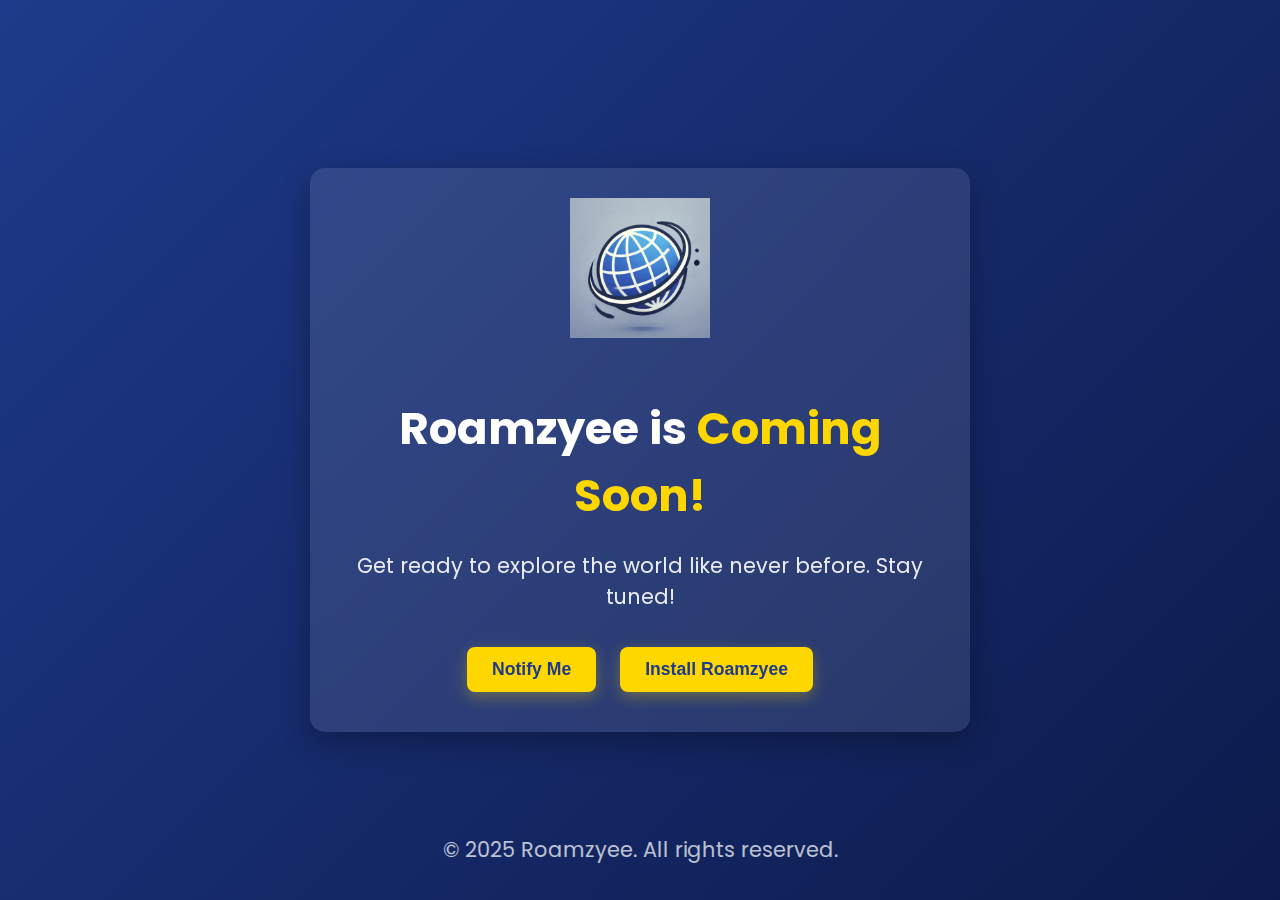
==== index.html @ a72190ce "Update index.html" ====
<!DOCTYPE html>
<html lang="en">
<head>
    <meta charset="UTF-8">
    <meta name="viewport" content="width=device-width, initial-scale=1.0">
    <title>Roamzyee - Coming Soon</title>
    <link rel="stylesheet" href="style.css">
    <link rel="manifest" href="manifest.json">
    <link rel="icon" type="image/png" href="icon-192.png">
    
    <!-- Google Font -->
    <link href="https://fonts.googleapis.com/css2?family=Poppins:wght@300;500;700&display=swap" rel="stylesheet">
</head>
<body>
    <div class="container">
        <img src="logo.png" alt="Roamzyee Logo" class="logo">
        <h1>Roamzyee is <span class="highlight">Coming Soon!</span></h1>
        <p>Get ready to explore the world like never before. Stay tuned!</p>
        
        <button id="notify-btn">Notify Me</button>
        <button id="install-btn">Install Roamzyee</button>
    </div>

    <footer>
        <p>&copy; 2025 Roamzyee. All rights reserved.</p>
    </footer>

    <script>
        let deferredPrompt;

        window.addEventListener('beforeinstallprompt', (e) => {
            e.preventDefault();
            deferredPrompt = e;
            document.getElementById('install-btn').style.display = 'block';

            document.getElementById('install-btn').addEventListener('click', () => {
                deferredPrompt.prompt();
                deferredPrompt.userChoice.then((choiceResult) => {
                    if (choiceResult.outcome === 'accepted') {
                        console.log('User installed Roamzyee');
                    }
                    deferredPrompt = null;
                    document.getElementById('install-btn').style.display = 'none';
                });
            });
        });

        document.getElementById('notify-btn').addEventListener('click', () => {
            alert("You'll be notified when Roamzyee launches!");
        });

        if ('serviceWorker' in navigator) {
            navigator.serviceWorker.register('sw.js')
                .then(reg => console.log("Service Worker Registered"))
                .catch(err => console.log("Service Worker Error:", err));
        }
    </script>
</body>
</html>
<script>
    if (window.matchMedia('(display-mode: standalone)').matches) {
        window.location.href = "welcome.html";
    }
</script>
---- style.css ----
/* Global Styles */
body {
    font-family: 'Poppins', sans-serif;
    background: linear-gradient(135deg, #1E3A8A, #0D1B4C); /* Smooth blue gradient */
    color: white;
    text-align: center;
    display: flex;
    justify-content: center;
    align-items: center;
    height: 100vh;
    margin: 0;
    flex-direction: column;
    animation: fadeIn 1.5s ease-in-out;
}

/* Container */
.container {
    max-width: 600px;
    padding: 30px;
    background: rgba(255, 255, 255, 0.1);
    border-radius: 15px;
    box-shadow: 0 10px 30px rgba(0, 0, 0, 0.3);
    backdrop-filter: blur(10px);
    transition: transform 0.3s ease-in-out;
}

.container:hover {
    transform: scale(1.02);
}

/* Logo */
.logo {
    width: 140px;
    margin-bottom: 20px;
    animation: bounce 2s infinite;
}

/* Headings */
h1 {
    font-size: 2.8rem;
    margin-bottom: 15px;
    font-weight: 700;
}

h1 .highlight {
    color: #FFD700; /* Golden touch */
}

/* Paragraph */
p {
    font-size: 1.3rem;
    margin-bottom: 25px;
    opacity: 0.9;
}

/* Buttons */
button {
    background-color: #FFD700;
    border: none;
    padding: 12px 25px;
    font-size: 1.1rem;
    font-weight: 600;
    color: #1E3A8A;
    border-radius: 8px;
    cursor: pointer;
    transition: all 0.3s ease-in-out;
    margin: 10px;
    box-shadow: 0 5px 15px rgba(255, 215, 0, 0.3);
}

button:hover {
    background-color: #FFC107;
    transform: scale(1.05);
}

/* Footer */
footer {
    position: absolute;
    bottom: 10px;
    font-size: 0.9rem;
    opacity: 0.8;
}

/* Animations */
@keyframes fadeIn {
    from {
        opacity: 0;
        transform: translateY(-10px);
    }
    to {
        opacity: 1;
        transform: translateY(0);
    }
}

@keyframes bounce {
    0%, 100% {
        transform: translateY(0);
    }
    50% {
        transform: translateY(-5px);
    }
}

/* Responsive Design */
@media (max-width: 768px) {
    h1 {
        font-size: 2.2rem;
    }
    p {
        font-size: 1.1rem;
    }
    button {
        font-size: 1rem;
        padding: 10px 20px;
    }
}
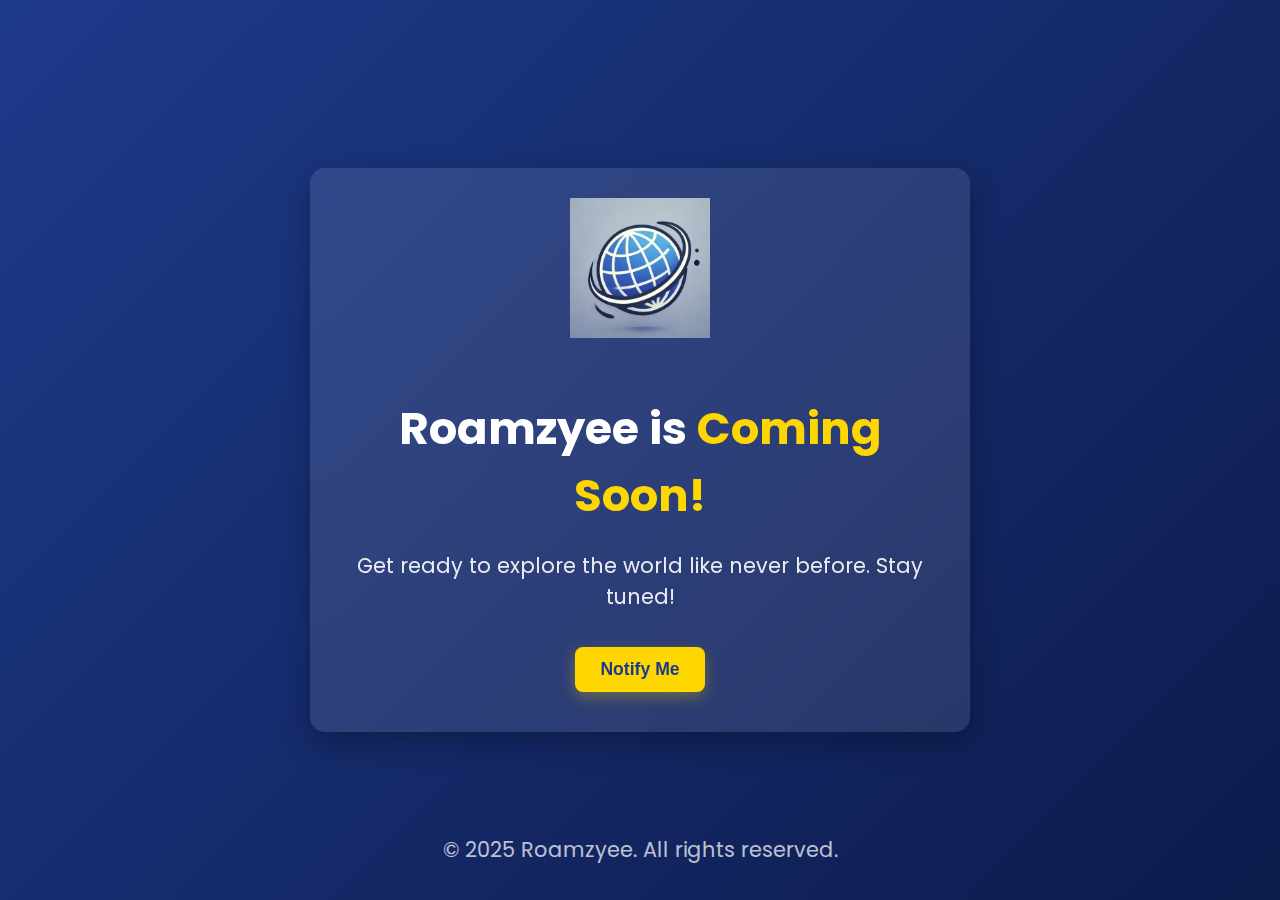
==== commit 6f04276c: "Update index.html" ====
--- a/index.html
+++ b/index.html
@@ -4,10 +4,23 @@
     <meta charset="UTF-8">
     <meta name="viewport" content="width=device-width, initial-scale=1.0">
     <title>Roamzyee - Coming Soon</title>
+
+    <!-- Meta Tags for SEO -->
+    <meta name="description" content="Roamzyee - A revolutionary travel photo-sharing platform coming soon!">
+    <meta name="keywords" content="travel, photo sharing, Roamzyee, social media">
+    <meta name="author" content="Roamzyee Team">
+
+    <!-- Open Graph Tags (For Social Media Sharing) -->
+    <meta property="og:title" content="Roamzyee - Coming Soon">
+    <meta property="og:description" content="Get ready to explore and share travel experiences like never before!">
+    <meta property="og:image" content="logo.png">
+    <meta property="og:url" content="https://roamzyee.com">
+    <meta property="og:type" content="website">
+
     <link rel="stylesheet" href="style.css">
     <link rel="manifest" href="manifest.json">
     <link rel="icon" type="image/png" href="icon-192.png">
-    
+
     <!-- Google Font -->
     <link href="https://fonts.googleapis.com/css2?family=Poppins:wght@300;500;700&display=swap" rel="stylesheet">
 </head>
@@ -18,7 +31,7 @@
         <p>Get ready to explore the world like never before. Stay tuned!</p>
         
         <button id="notify-btn">Notify Me</button>
-        <button id="install-btn">Install Roamzyee</button>
+        <button id="install-btn" style="display:none;">Install Roamzyee</button>
     </div>
 
     <footer>
@@ -49,16 +62,17 @@
             alert("You'll be notified when Roamzyee launches!");
         });
 
+        // Register Service Worker
         if ('serviceWorker' in navigator) {
             navigator.serviceWorker.register('sw.js')
                 .then(reg => console.log("Service Worker Registered"))
                 .catch(err => console.log("Service Worker Error:", err));
         }
+
+        // Redirect to welcome page if installed
+        if (window.matchMedia('(display-mode: standalone)').matches) {
+            window.location.href = "welcome.html";
+        }
     </script>
 </body>
 </html>
-<script>
-    if (window.matchMedia('(display-mode: standalone)').matches) {
-        window.location.href = "welcome.html";
-    }
-</script>
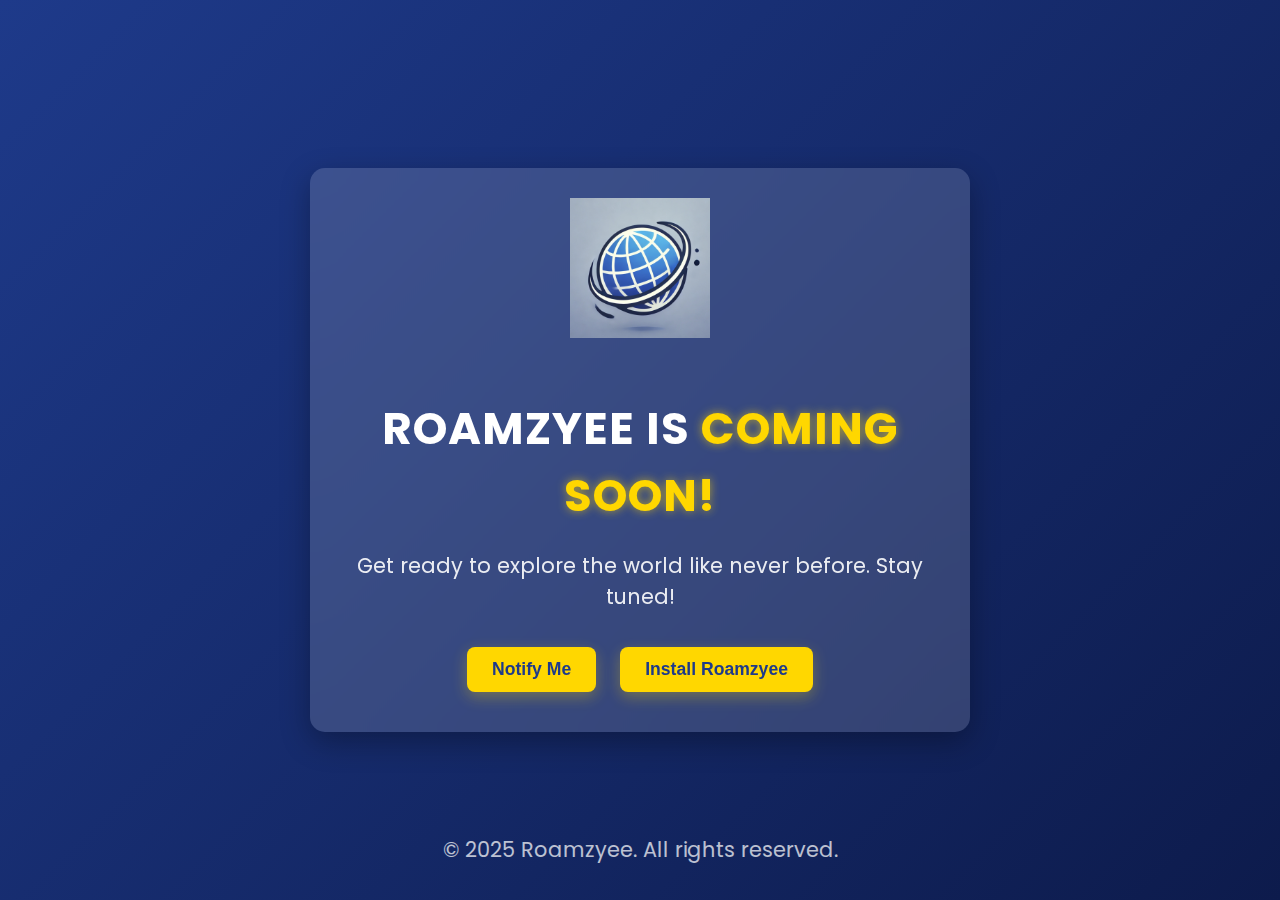
==== commit 2e4fab6e: "Update index.html" ====
--- a/index.html
+++ b/index.html
@@ -4,24 +4,9 @@
     <meta charset="UTF-8">
     <meta name="viewport" content="width=device-width, initial-scale=1.0">
     <title>Roamzyee - Coming Soon</title>
-
-    <!-- Meta Tags for SEO -->
-    <meta name="description" content="Roamzyee - A revolutionary travel photo-sharing platform coming soon!">
-    <meta name="keywords" content="travel, photo sharing, Roamzyee, social media">
-    <meta name="author" content="Roamzyee Team">
-
-    <!-- Open Graph Tags (For Social Media Sharing) -->
-    <meta property="og:title" content="Roamzyee - Coming Soon">
-    <meta property="og:description" content="Get ready to explore and share travel experiences like never before!">
-    <meta property="og:image" content="logo.png">
-    <meta property="og:url" content="https://roamzyee.com">
-    <meta property="og:type" content="website">
-
     <link rel="stylesheet" href="style.css">
     <link rel="manifest" href="manifest.json">
     <link rel="icon" type="image/png" href="icon-192.png">
-
-    <!-- Google Font -->
     <link href="https://fonts.googleapis.com/css2?family=Poppins:wght@300;500;700&display=swap" rel="stylesheet">
 </head>
 <body>
@@ -29,9 +14,8 @@
         <img src="logo.png" alt="Roamzyee Logo" class="logo">
         <h1>Roamzyee is <span class="highlight">Coming Soon!</span></h1>
         <p>Get ready to explore the world like never before. Stay tuned!</p>
-        
         <button id="notify-btn">Notify Me</button>
-        <button id="install-btn" style="display:none;">Install Roamzyee</button>
+        <button id="install-btn">Install Roamzyee</button>
     </div>
 
     <footer>
@@ -51,6 +35,7 @@
                 deferredPrompt.userChoice.then((choiceResult) => {
                     if (choiceResult.outcome === 'accepted') {
                         console.log('User installed Roamzyee');
+                        window.location.href = "welcome.html"; // Redirect after install
                     }
                     deferredPrompt = null;
                     document.getElementById('install-btn').style.display = 'none';
@@ -62,14 +47,13 @@
             alert("You'll be notified when Roamzyee launches!");
         });
 
-        // Register Service Worker
         if ('serviceWorker' in navigator) {
             navigator.serviceWorker.register('sw.js')
                 .then(reg => console.log("Service Worker Registered"))
                 .catch(err => console.log("Service Worker Error:", err));
         }
 
-        // Redirect to welcome page if installed
+        // Redirect to welcome page if opened as standalone app
         if (window.matchMedia('(display-mode: standalone)').matches) {
             window.location.href = "welcome.html";
         }
--- a/style.css
+++ b/style.css
@@ -17,15 +17,16 @@
 .container {
     max-width: 600px;
     padding: 30px;
-    background: rgba(255, 255, 255, 0.1);
+    background: rgba(255, 255, 255, 0.15); /* Glassmorphism effect */
     border-radius: 15px;
     box-shadow: 0 10px 30px rgba(0, 0, 0, 0.3);
-    backdrop-filter: blur(10px);
-    transition: transform 0.3s ease-in-out;
+    backdrop-filter: blur(12px);
+    transition: transform 0.3s ease-in-out, box-shadow 0.3s ease-in-out;
 }
 
 .container:hover {
-    transform: scale(1.02);
+    transform: scale(1.03);
+    box-shadow: 0 15px 35px rgba(0, 0, 0, 0.4);
 }
 
 /* Logo */
@@ -40,10 +41,13 @@
     font-size: 2.8rem;
     margin-bottom: 15px;
     font-weight: 700;
+    text-transform: uppercase;
+    letter-spacing: 1px;
 }
 
 h1 .highlight {
     color: #FFD700; /* Golden touch */
+    text-shadow: 0 0 10px rgba(255, 215, 0, 0.6);
 }
 
 /* Paragraph */
@@ -66,11 +70,20 @@
     transition: all 0.3s ease-in-out;
     margin: 10px;
     box-shadow: 0 5px 15px rgba(255, 215, 0, 0.3);
+    position: relative;
+    overflow: hidden;
 }
 
+/* Button Hover Effects */
 button:hover {
     background-color: #FFC107;
     transform: scale(1.05);
+    box-shadow: 0 8px 20px rgba(255, 215, 0, 0.5);
+}
+
+/* Button Click Effect */
+button:active {
+    transform: scale(0.98);
 }
 
 /* Footer */
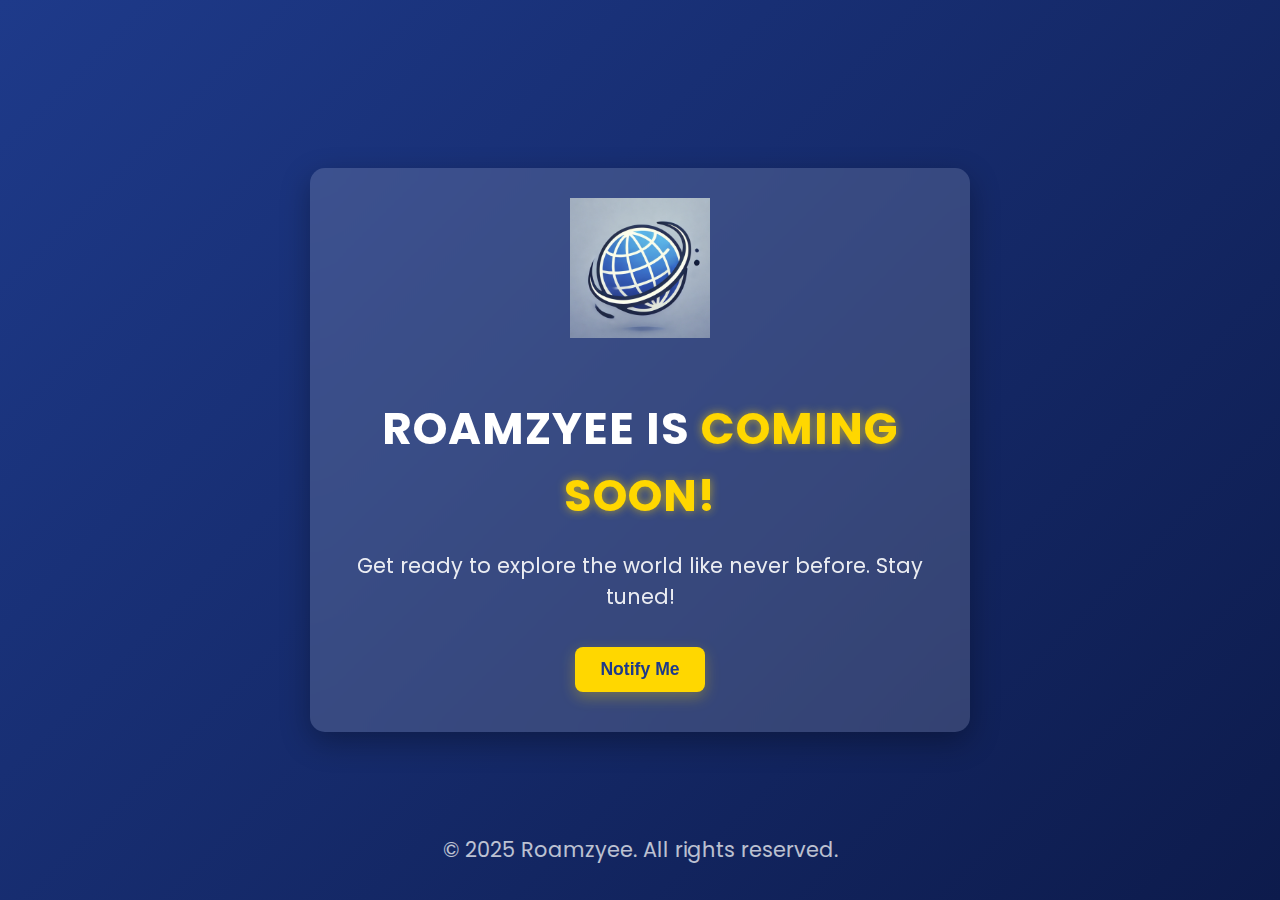
==== commit 28b3378c: "Update index.html" ====
--- a/index.html
+++ b/index.html
@@ -15,7 +15,7 @@
         <h1>Roamzyee is <span class="highlight">Coming Soon!</span></h1>
         <p>Get ready to explore the world like never before. Stay tuned!</p>
         <button id="notify-btn">Notify Me</button>
-        <button id="install-btn">Install Roamzyee</button>
+        <button id="install-btn" style="display: none;">Install Roamzyee</button>
     </div>
 
     <footer>
@@ -25,6 +25,7 @@
     <script>
         let deferredPrompt;
 
+        // Handle Install Button
         window.addEventListener('beforeinstallprompt', (e) => {
             e.preventDefault();
             deferredPrompt = e;
@@ -35,7 +36,9 @@
                 deferredPrompt.userChoice.then((choiceResult) => {
                     if (choiceResult.outcome === 'accepted') {
                         console.log('User installed Roamzyee');
-                        window.location.href = "welcome.html"; // Redirect after install
+                        setTimeout(() => {
+                            window.location.href = "welcome.html";
+                        }, 1000);
                     }
                     deferredPrompt = null;
                     document.getElementById('install-btn').style.display = 'none';
@@ -43,17 +46,30 @@
             });
         });
 
+        // Notify Button Alert
         document.getElementById('notify-btn').addEventListener('click', () => {
             alert("You'll be notified when Roamzyee launches!");
         });
 
+        // Register Service Worker
         if ('serviceWorker' in navigator) {
             navigator.serviceWorker.register('sw.js')
                 .then(reg => console.log("Service Worker Registered"))
                 .catch(err => console.log("Service Worker Error:", err));
         }
 
-        // Redirect to welcome page if opened as standalone app
+        // Force Clear Cache to Load New Updates
+        window.addEventListener('load', () => {
+            if (navigator.serviceWorker) {
+                navigator.serviceWorker.getRegistrations().then(registrations => {
+                    for (let reg of registrations) {
+                        reg.update();
+                    }
+                });
+            }
+        });
+
+        // Redirect if Opened as a Standalone App
         if (window.matchMedia('(display-mode: standalone)').matches) {
             window.location.href = "welcome.html";
         }
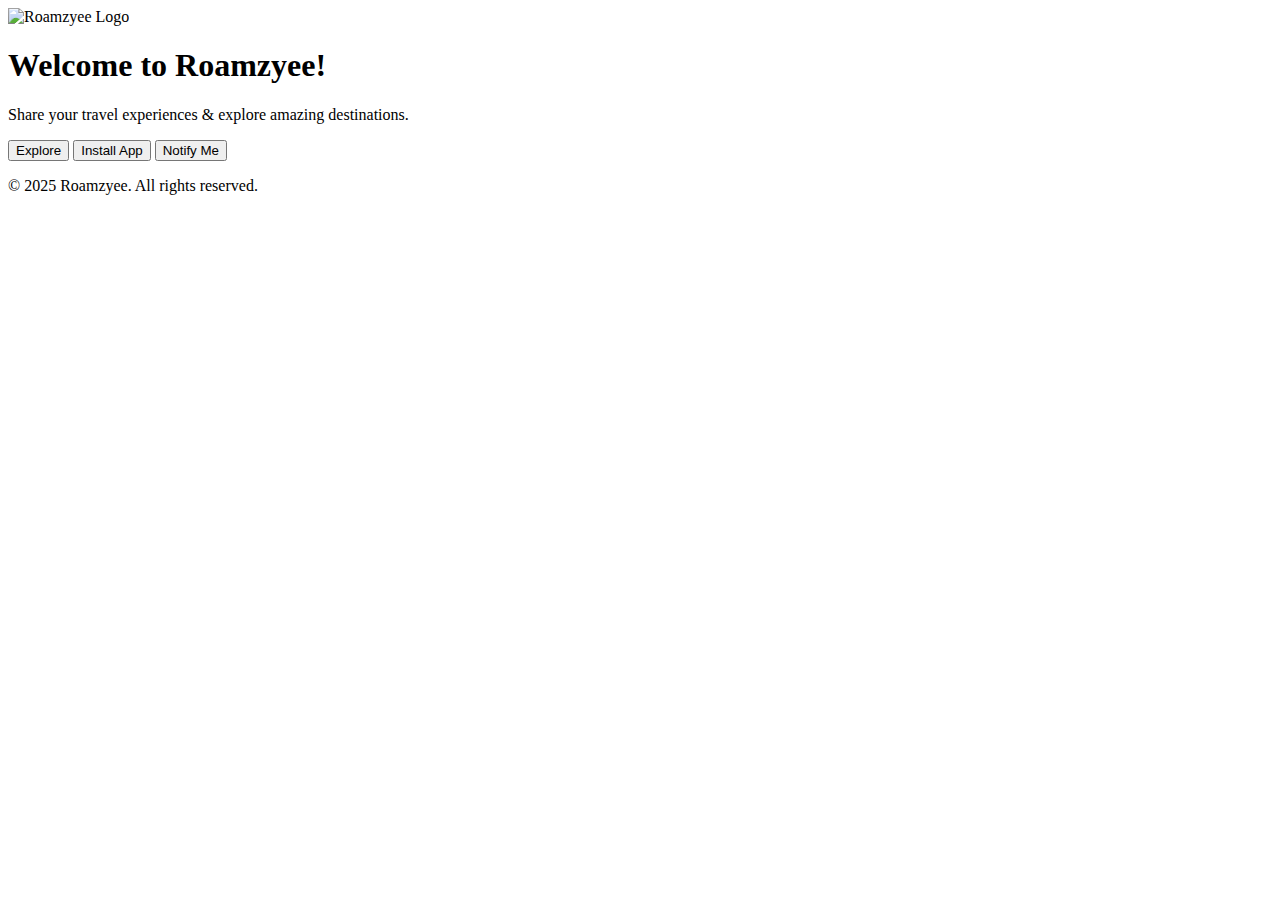
==== commit 3bd9017f: "Update index.html" ====
--- a/index.html
+++ b/index.html
@@ -3,76 +3,27 @@
 <head>
     <meta charset="UTF-8">
     <meta name="viewport" content="width=device-width, initial-scale=1.0">
-    <title>Roamzyee - Coming Soon</title>
-    <link rel="stylesheet" href="style.css">
+    <title>Roamzyee - Explore the World</title>
+    <link rel="stylesheet" href="css/style.css">
     <link rel="manifest" href="manifest.json">
-    <link rel="icon" type="image/png" href="icon-192.png">
+    <link rel="icon" type="image/png" href="assets/images/icon-192.png">
     <link href="https://fonts.googleapis.com/css2?family=Poppins:wght@300;500;700&display=swap" rel="stylesheet">
 </head>
 <body>
     <div class="container">
-        <img src="logo.png" alt="Roamzyee Logo" class="logo">
-        <h1>Roamzyee is <span class="highlight">Coming Soon!</span></h1>
-        <p>Get ready to explore the world like never before. Stay tuned!</p>
-        <button id="notify-btn">Notify Me</button>
-        <button id="install-btn" style="display: none;">Install Roamzyee</button>
+        <img src="assets/images/logo.png" alt="Roamzyee Logo" class="logo">
+        <h1>Welcome to <span class="highlight">Roamzyee!</span></h1>
+        <p>Share your travel experiences & explore amazing destinations.</p>
+
+        <button id="explore-btn" class="btn">Explore</button>
+        <button id="install-btn" class="btn hidden">Install App</button>
+        <button id="notify-btn" class="btn">Notify Me</button>
     </div>
 
     <footer>
         <p>&copy; 2025 Roamzyee. All rights reserved.</p>
     </footer>
 
-    <script>
-        let deferredPrompt;
-
-        // Handle Install Button
-        window.addEventListener('beforeinstallprompt', (e) => {
-            e.preventDefault();
-            deferredPrompt = e;
-            document.getElementById('install-btn').style.display = 'block';
-
-            document.getElementById('install-btn').addEventListener('click', () => {
-                deferredPrompt.prompt();
-                deferredPrompt.userChoice.then((choiceResult) => {
-                    if (choiceResult.outcome === 'accepted') {
-                        console.log('User installed Roamzyee');
-                        setTimeout(() => {
-                            window.location.href = "welcome.html";
-                        }, 1000);
-                    }
-                    deferredPrompt = null;
-                    document.getElementById('install-btn').style.display = 'none';
-                });
-            });
-        });
-
-        // Notify Button Alert
-        document.getElementById('notify-btn').addEventListener('click', () => {
-            alert("You'll be notified when Roamzyee launches!");
-        });
-
-        // Register Service Worker
-        if ('serviceWorker' in navigator) {
-            navigator.serviceWorker.register('sw.js')
-                .then(reg => console.log("Service Worker Registered"))
-                .catch(err => console.log("Service Worker Error:", err));
-        }
-
-        // Force Clear Cache to Load New Updates
-        window.addEventListener('load', () => {
-            if (navigator.serviceWorker) {
-                navigator.serviceWorker.getRegistrations().then(registrations => {
-                    for (let reg of registrations) {
-                        reg.update();
-                    }
-                });
-            }
-        });
-
-        // Redirect if Opened as a Standalone App
-        if (window.matchMedia('(display-mode: standalone)').matches) {
-            window.location.href = "welcome.html";
-        }
-    </script>
+    <script src="js/app.js"></script>
 </body>
 </html>
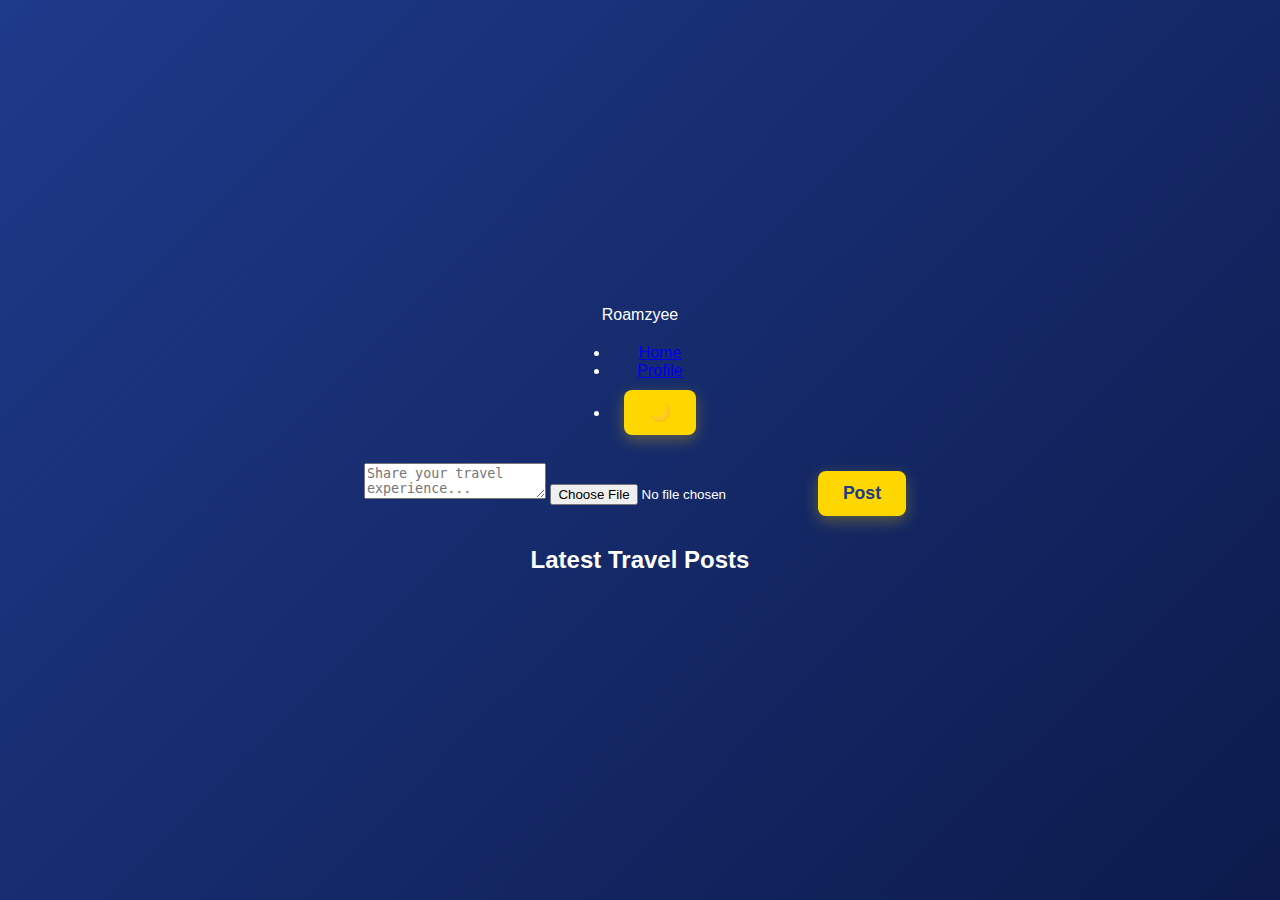
==== commit 446b3e06: "Update index.html" ====
--- a/index.html
+++ b/index.html
@@ -4,26 +4,35 @@
     <meta charset="UTF-8">
     <meta name="viewport" content="width=device-width, initial-scale=1.0">
     <title>Roamzyee - Explore the World</title>
-    <link rel="stylesheet" href="css/style.css">
-    <link rel="manifest" href="manifest.json">
-    <link rel="icon" type="image/png" href="assets/images/icon-192.png">
-    <link href="https://fonts.googleapis.com/css2?family=Poppins:wght@300;500;700&display=swap" rel="stylesheet">
+    <link rel="stylesheet" href="style.css">
 </head>
 <body>
-    <div class="container">
-        <img src="assets/images/logo.png" alt="Roamzyee Logo" class="logo">
-        <h1>Welcome to <span class="highlight">Roamzyee!</span></h1>
-        <p>Share your travel experiences & explore amazing destinations.</p>
 
-        <button id="explore-btn" class="btn">Explore</button>
-        <button id="install-btn" class="btn hidden">Install App</button>
-        <button id="notify-btn" class="btn">Notify Me</button>
-    </div>
+    <!-- Navigation Bar -->
+    <header>
+        <div class="logo">Roamzyee</div>
+        <nav>
+            <ul>
+                <li><a href="#">Home</a></li>
+                <li><a href="profile.html">Profile</a></li>
+                <li><button id="darkModeToggle">🌙</button></li>
+            </ul>
+        </nav>
+    </header>
 
-    <footer>
-        <p>&copy; 2025 Roamzyee. All rights reserved.</p>
-    </footer>
+    <!-- Upload Post Section -->
+    <section id="upload-section">
+        <textarea id="caption" placeholder="Share your travel experience..."></textarea>
+        <input type="file" id="imageUpload" accept="image/*">
+        <button onclick="uploadPost()">Post</button>
+    </section>
 
-    <script src="js/app.js"></script>
+    <!-- Feed Section -->
+    <section id="feed">
+        <h2>Latest Travel Posts</h2>
+        <div id="postFeed"></div>
+    </section>
+
+    <script src="script.js"></script>
 </body>
 </html>
--- a/style.css
+++ b/style.css
@@ -0,0 +1,130 @@
+/* Global Styles */
+body {
+    font-family: 'Poppins', sans-serif;
+    background: linear-gradient(135deg, #1E3A8A, #0D1B4C); /* Smooth blue gradient */
+    color: white;
+    text-align: center;
+    display: flex;
+    justify-content: center;
+    align-items: center;
+    height: 100vh;
+    margin: 0;
+    flex-direction: column;
+    animation: fadeIn 1.5s ease-in-out;
+}
+
+/* Container */
+.container {
+    max-width: 600px;
+    padding: 30px;
+    background: rgba(255, 255, 255, 0.15); /* Glassmorphism effect */
+    border-radius: 15px;
+    box-shadow: 0 10px 30px rgba(0, 0, 0, 0.3);
+    backdrop-filter: blur(12px);
+    transition: transform 0.3s ease-in-out, box-shadow 0.3s ease-in-out;
+}
+
+.container:hover {
+    transform: scale(1.03);
+    box-shadow: 0 15px 35px rgba(0, 0, 0, 0.4);
+}
+
+/* Logo */
+.logo {
+    width: 140px;
+    margin-bottom: 20px;
+    animation: bounce 2s infinite;
+}
+
+/* Headings */
+h1 {
+    font-size: 2.8rem;
+    margin-bottom: 15px;
+    font-weight: 700;
+    text-transform: uppercase;
+    letter-spacing: 1px;
+}
+
+h1 .highlight {
+    color: #FFD700; /* Golden touch */
+    text-shadow: 0 0 10px rgba(255, 215, 0, 0.6);
+}
+
+/* Paragraph */
+p {
+    font-size: 1.3rem;
+    margin-bottom: 25px;
+    opacity: 0.9;
+}
+
+/* Buttons */
+button {
+    background-color: #FFD700;
+    border: none;
+    padding: 12px 25px;
+    font-size: 1.1rem;
+    font-weight: 600;
+    color: #1E3A8A;
+    border-radius: 8px;
+    cursor: pointer;
+    transition: all 0.3s ease-in-out;
+    margin: 10px;
+    box-shadow: 0 5px 15px rgba(255, 215, 0, 0.3);
+    position: relative;
+    overflow: hidden;
+}
+
+/* Button Hover Effects */
+button:hover {
+    background-color: #FFC107;
+    transform: scale(1.05);
+    box-shadow: 0 8px 20px rgba(255, 215, 0, 0.5);
+}
+
+/* Button Click Effect */
+button:active {
+    transform: scale(0.98);
+}
+
+/* Footer */
+footer {
+    position: absolute;
+    bottom: 10px;
+    font-size: 0.9rem;
+    opacity: 0.8;
+}
+
+/* Animations */
+@keyframes fadeIn {
+    from {
+        opacity: 0;
+        transform: translateY(-10px);
+    }
+    to {
+        opacity: 1;
+        transform: translateY(0);
+    }
+}
+
+@keyframes bounce {
+    0%, 100% {
+        transform: translateY(0);
+    }
+    50% {
+        transform: translateY(-5px);
+    }
+}
+
+/* Responsive Design */
+@media (max-width: 768px) {
+    h1 {
+        font-size: 2.2rem;
+    }
+    p {
+        font-size: 1.1rem;
+    }
+    button {
+        font-size: 1rem;
+        padding: 10px 20px;
+    }
+}
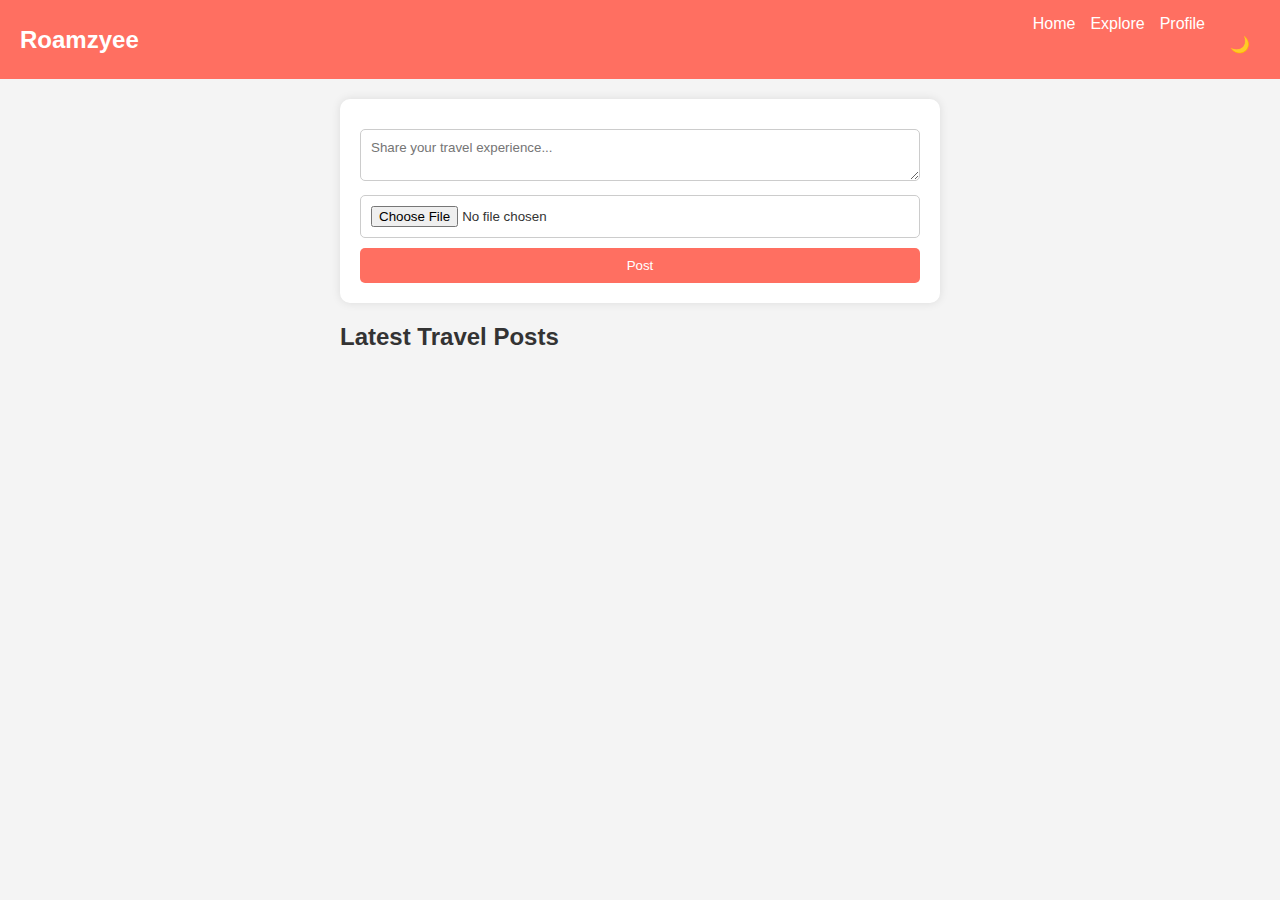
==== commit 7f8f22ad: "Update index.html" ====
--- a/index.html
+++ b/index.html
@@ -14,6 +14,7 @@
         <nav>
             <ul>
                 <li><a href="#">Home</a></li>
+                <li><a href="explore.html">Explore</a></li>
                 <li><a href="profile.html">Profile</a></li>
                 <li><button id="darkModeToggle">🌙</button></li>
             </ul>
--- a/style.css
+++ b/style.css
@@ -1,130 +1,97 @@
-/* Global Styles */
-body {
-    font-family: 'Poppins', sans-serif;
-    background: linear-gradient(135deg, #1E3A8A, #0D1B4C); /* Smooth blue gradient */
-    color: white;
-    text-align: center;
-    display: flex;
-    justify-content: center;
-    align-items: center;
-    height: 100vh;
+/* Global Reset */
+* {
     margin: 0;
-    flex-direction: column;
-    animation: fadeIn 1.5s ease-in-out;
+    padding: 0;
+    box-sizing: border-box;
+    font-family: 'Arial', sans-serif;
 }
 
-/* Container */
-.container {
-    max-width: 600px;
-    padding: 30px;
-    background: rgba(255, 255, 255, 0.15); /* Glassmorphism effect */
-    border-radius: 15px;
-    box-shadow: 0 10px 30px rgba(0, 0, 0, 0.3);
-    backdrop-filter: blur(12px);
-    transition: transform 0.3s ease-in-out, box-shadow 0.3s ease-in-out;
+/* Light and Dark Mode */
+body {
+    background-color: #f4f4f4;
+    color: #333;
+    transition: 0.3s;
+}
+body.dark-mode {
+    background-color: #121212;
+    color: #f4f4f4;
 }
 
-.container:hover {
-    transform: scale(1.03);
-    box-shadow: 0 15px 35px rgba(0, 0, 0, 0.4);
+/* Header */
+header {
+    display: flex;
+    justify-content: space-between;
+    align-items: center;
+    background: #ff6f61;
+    padding: 15px 20px;
+    color: white;
+}
+.logo {
+    font-size: 24px;
+    font-weight: bold;
+}
+nav ul {
+    list-style: none;
+    display: flex;
+}
+nav ul li {
+    margin-left: 15px;
+}
+nav ul li a, #darkModeToggle {
+    color: white;
+    text-decoration: none;
+    font-size: 16px;
+    cursor: pointer;
+    background: none;
+    border: none;
 }
 
-/* Logo */
-.logo {
-    width: 140px;
-    margin-bottom: 20px;
-    animation: bounce 2s infinite;
+/* Upload Section */
+#upload-section {
+    background: white;
+    padding: 20px;
+    margin: 20px auto;
+    max-width: 600px;
+    border-radius: 10px;
+    box-shadow: 0px 0px 10px rgba(0, 0, 0, 0.1);
+}
+textarea, input[type="file"], button {
+    width: 100%;
+    margin-top: 10px;
+    padding: 10px;
+    border-radius: 5px;
+    border: 1px solid #ccc;
+}
+button {
+    background-color: #ff6f61;
+    color: white;
+    border: none;
+    cursor: pointer;
 }
 
-/* Headings */
-h1 {
-    font-size: 2.8rem;
-    margin-bottom: 15px;
-    font-weight: 700;
-    text-transform: uppercase;
-    letter-spacing: 1px;
+/* Feed Section */
+#feed {
+    max-width: 600px;
+    margin: 20px auto;
 }
-
-h1 .highlight {
-    color: #FFD700; /* Golden touch */
-    text-shadow: 0 0 10px rgba(255, 215, 0, 0.6);
+.post {
+    background: white;
+    padding: 15px;
+    margin-bottom: 20px;
+    border-radius: 10px;
+    box-shadow: 0px 0px 5px rgba(0, 0, 0, 0.1);
 }
-
-/* Paragraph */
-p {
-    font-size: 1.3rem;
-    margin-bottom: 25px;
-    opacity: 0.9;
+.post img {
+    width: 100%;
+    border-radius: 10px;
+    margin-top: 10px;
 }
-
-/* Buttons */
-button {
-    background-color: #FFD700;
-    border: none;
-    padding: 12px 25px;
-    font-size: 1.1rem;
-    font-weight: 600;
-    color: #1E3A8A;
-    border-radius: 8px;
+.actions {
+    display: flex;
+    justify-content: space-between;
+    margin-top: 10px;
+}
+.like, .comment {
     cursor: pointer;
-    transition: all 0.3s ease-in-out;
-    margin: 10px;
-    box-shadow: 0 5px 15px rgba(255, 215, 0, 0.3);
-    position: relative;
-    overflow: hidden;
+    color: #ff6f61;
 }
-
-/* Button Hover Effects */
-button:hover {
-    background-color: #FFC107;
-    transform: scale(1.05);
-    box-shadow: 0 8px 20px rgba(255, 215, 0, 0.5);
-}
-
-/* Button Click Effect */
-button:active {
-    transform: scale(0.98);
-}
-
-/* Footer */
-footer {
-    position: absolute;
-    bottom: 10px;
-    font-size: 0.9rem;
-    opacity: 0.8;
-}
-
-/* Animations */
-@keyframes fadeIn {
-    from {
-        opacity: 0;
-        transform: translateY(-10px);
-    }
-    to {
-        opacity: 1;
-        transform: translateY(0);
-    }
-}
-
-@keyframes bounce {
-    0%, 100% {
-        transform: translateY(0);
-    }
-    50% {
-        transform: translateY(-5px);
-    }
-}
-
-/* Responsive Design */
-@media (max-width: 768px) {
-    h1 {
-        font-size: 2.2rem;
-    }
-    p {
-        font-size: 1.1rem;
-    }
-    button {
-        font-size: 1rem;
-        padding: 10px 20px;
-    }
-}
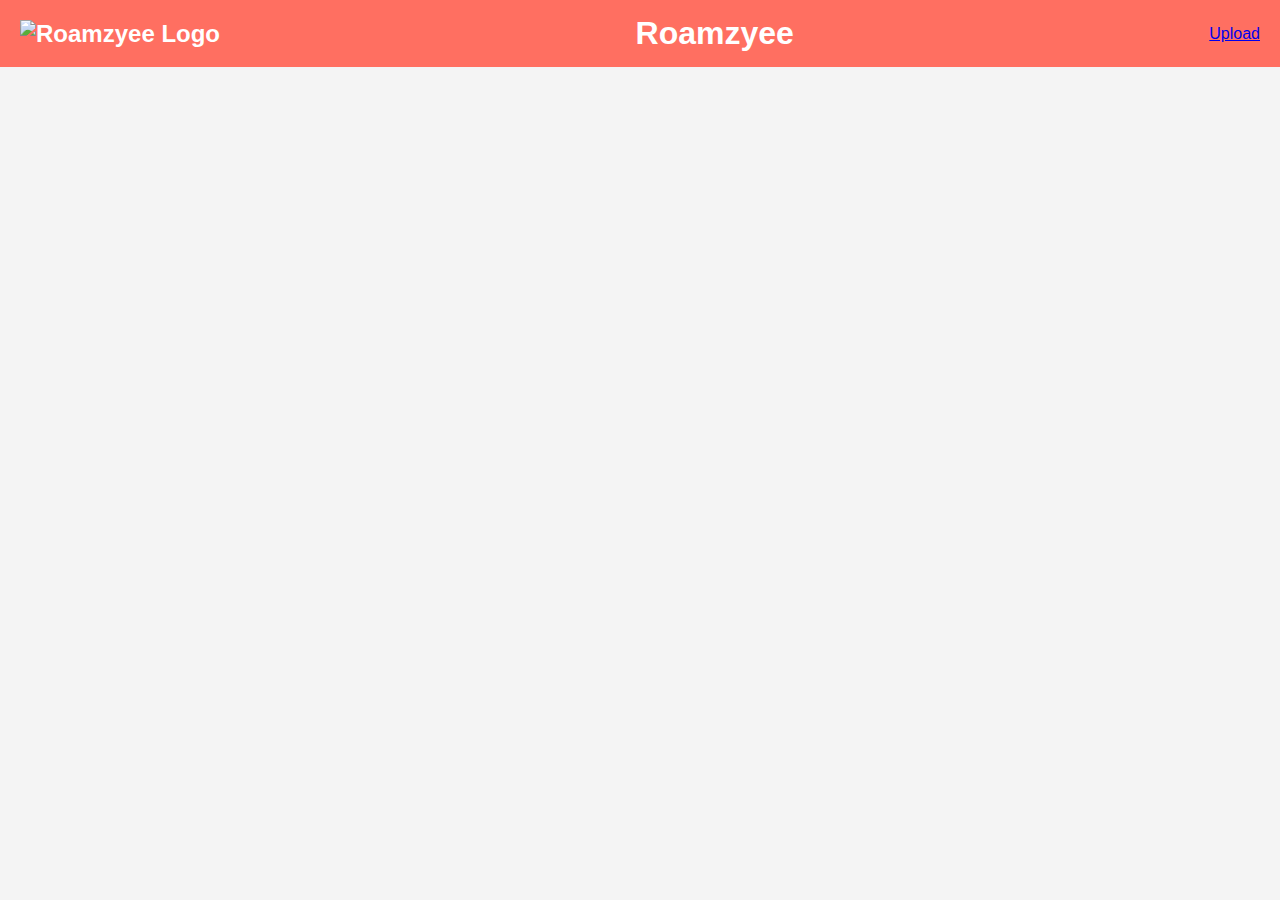
==== commit 761972ff: "Update index.html" ====
--- a/index.html
+++ b/index.html
@@ -3,37 +3,20 @@
 <head>
     <meta charset="UTF-8">
     <meta name="viewport" content="width=device-width, initial-scale=1.0">
-    <title>Roamzyee - Explore the World</title>
+    <title>Roamzyee - Explore Travel Moments</title>
     <link rel="stylesheet" href="style.css">
 </head>
 <body>
-
-    <!-- Navigation Bar -->
     <header>
-        <div class="logo">Roamzyee</div>
-        <nav>
-            <ul>
-                <li><a href="#">Home</a></li>
-                <li><a href="explore.html">Explore</a></li>
-                <li><a href="profile.html">Profile</a></li>
-                <li><button id="darkModeToggle">🌙</button></li>
-            </ul>
-        </nav>
+        <img src="assets/logo.png" alt="Roamzyee Logo" class="logo">
+        <h1>Roamzyee</h1>
+        <a href="upload.html" class="upload-btn">Upload</a>
     </header>
 
-    <!-- Upload Post Section -->
-    <section id="upload-section">
-        <textarea id="caption" placeholder="Share your travel experience..."></textarea>
-        <input type="file" id="imageUpload" accept="image/*">
-        <button onclick="uploadPost()">Post</button>
+    <section id="feed">
+        <!-- Posts will be dynamically added here -->
     </section>
 
-    <!-- Feed Section -->
-    <section id="feed">
-        <h2>Latest Travel Posts</h2>
-        <div id="postFeed"></div>
-    </section>
-
-    <script src="script.js"></script>
+    <script src="scripts/app.js"></script>
 </body>
 </html>
--- a/style.css
+++ b/style.css
@@ -1,9 +1,9 @@
-/* Global Reset */
+/* Reset */
 * {
     margin: 0;
     padding: 0;
     box-sizing: border-box;
-    font-family: 'Arial', sans-serif;
+    font-family: 'Poppins', sans-serif;
 }
 
 /* Light and Dark Mode */
